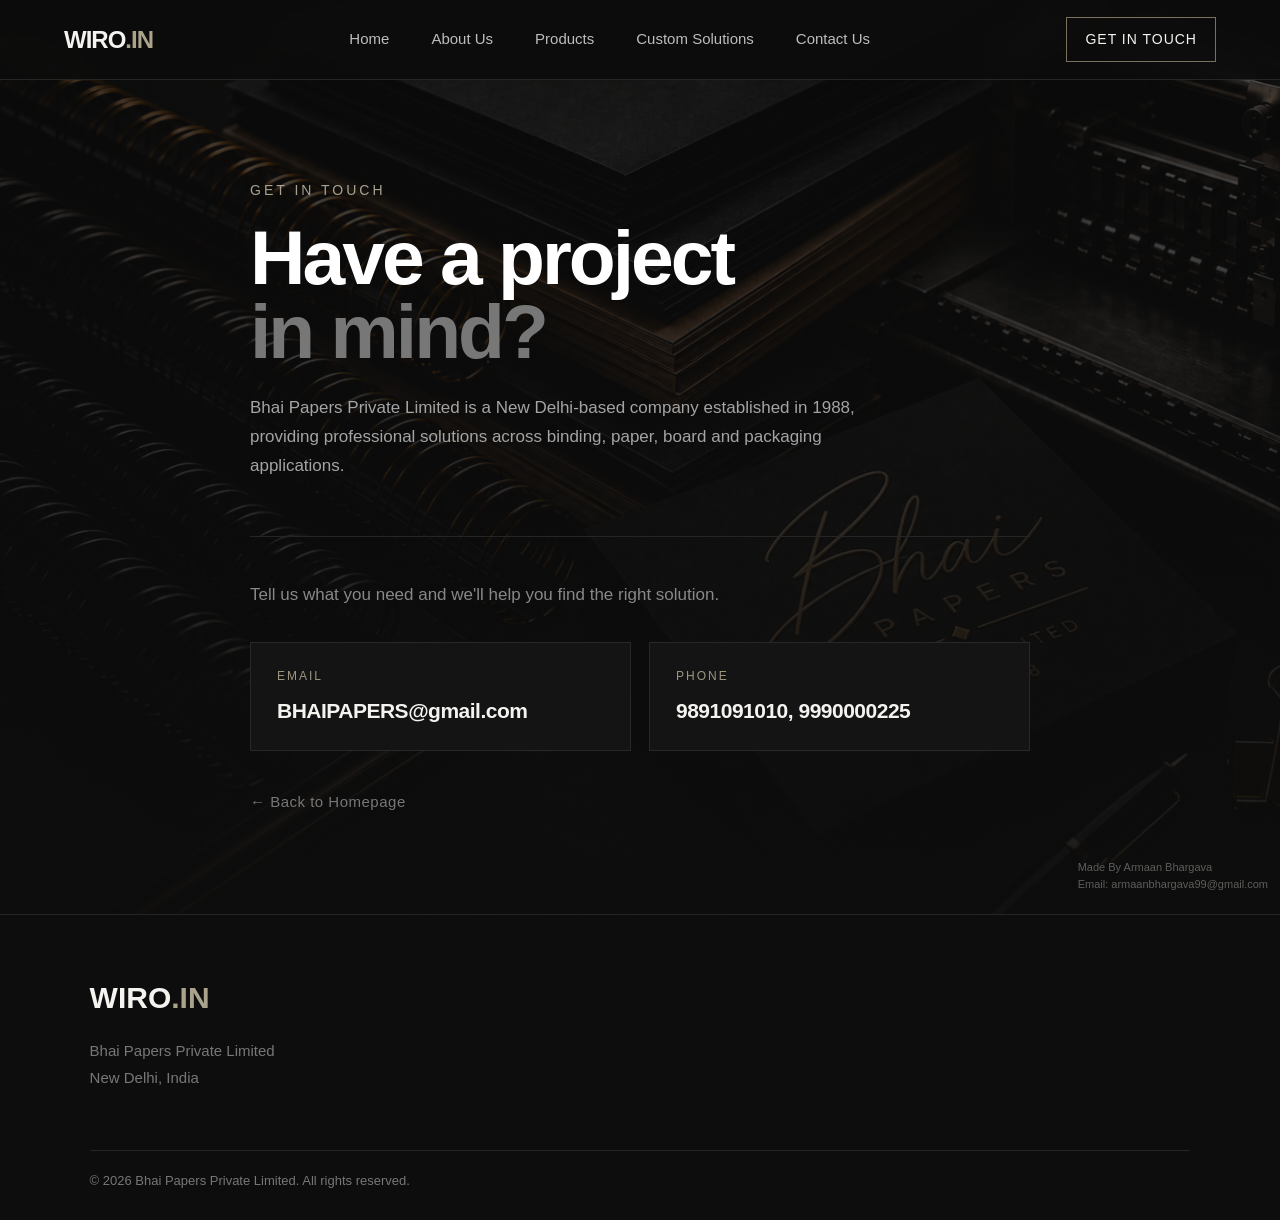
==== contact.html @ 8063e1f9 "Remove Flask and update website" ====
<!DOCTYPE html>
<html lang="en">

<head>
    <meta charset="UTF-8">
    <meta name="viewport" content="width=device-width, initial-scale=1.0">
    <title>Contact | WIRO.IN | Bhai Papers Private Limited</title>
    <link rel="stylesheet" href="static/css/style.css">
</head>

<body class="contact-page">

    <header class="navbar">
        <a href="index.html" class="logo">WIRO<span>.IN</span></a>

        <nav>
            <a href="index.html">Home</a>
            <a href="index.html#about">About Us</a>
            <a href="products.html">Products</a>
            <a href="products.html#custom-solutions">Custom Solutions</a>
            <a href="contact.html">Contact Us</a>
        </nav>

        <a href="contact.html" class="nav-button">Get in Touch</a>
    </header>

    <main>
        <section class="contact-page-hero" aria-labelledby="contact-title">
            <div class="contact-page-inner">
                <div class="contact-page-heading">
                    <div class="section-label">GET IN TOUCH</div>
                    <h1 id="contact-title">Have a project<br><span>in mind?</span></h1>
                    <p class="contact-page-intro">Bhai Papers Private Limited is a New Delhi-based company established in 1988, providing professional solutions across binding, paper, board and packaging applications.</p>
                </div>

                <div class="contact-page-details">
                    <p>Tell us what you need and we'll help you find the right solution.</p>

                    <div class="contact-page-info">
                        <div class="contact-page-info-item">
                            <span class="contact-page-info-label">Email</span>
                            <a href="mailto:BHAIPAPERS@gmail.com" class="contact-page-info-value">BHAIPAPERS@gmail.com</a>
                        </div>

                        <div class="contact-page-info-item">
                            <span class="contact-page-info-label">Phone</span>
                            <a href="tel:9891091010" class="contact-page-info-value">9891091010, 9990000225</a>
                        </div>
                    </div>

                    <a href="index.html" class="contact-page-home">← Back to Homepage</a>
                </div>
            </div>
        </section>
    </main>

    <footer>
        <div class="footer-logo">WIRO<span>.IN</span></div>
        <p>Bhai Papers Private Limited</p>
        <p>New Delhi, India</p>
        <div class="footer-bottom">© 2026 Bhai Papers Private Limited. All rights reserved.</div>
    </footer>

    <div class="site-credit">Made By Armaan Bhargava<br>Email: armaanbhargava99@gmail.com</div>

</body>
</html>
---- static/css/style.css ----
/* =========================================================
   GLOBAL
========================================================= */

* {
    margin: 0;
    padding: 0;
    box-sizing: border-box;
}

html {
    scroll-behavior: smooth;
}

body {
    background: #0d0d0d;
    color: #f4f3ef;
    font-family: Arial, Helvetica, sans-serif;
    font-size: 18px;
    line-height: 1.5;
}

a {
    color: inherit;
    text-decoration: none;
}

section {
    position: relative;
}

.section {
    padding: 140px 7vw;
}

.section-label {
    color: #a7a28f;
    font-size: 14px;
    letter-spacing: 3px;
    text-transform: uppercase;
}


/* =========================================================
   NAVBAR
========================================================= */

.navbar {
    position: fixed;
    top: 0;
    left: 0;

    width: 100%;
    height: 80px;

    padding: 0 5vw;

    display: flex;
    align-items: center;
    justify-content: space-between;

    background: rgba(13, 13, 13, 0.92);

    border-bottom: 1px solid #262626;

    backdrop-filter: blur(12px);

    z-index: 1000;
}

.logo {
    font-size: 24px;
    font-weight: 700;
    letter-spacing: -1px;
}

.logo span {
    color: #aaa28b;
}

.navbar nav {
    display: flex;
    gap: 42px;
}

.navbar nav a {
    font-size: 15px;
    color: #bdbdbd;

    transition: 0.3s;
}

.navbar nav a:hover {
    color: #ffffff;
}

.nav-button {
    border: 1px solid #77715e;

    padding: 11px 18px;

    font-size: 14px;
    text-transform: uppercase;
    letter-spacing: 1px;

    transition: 0.3s;
}

.nav-button:hover {
    background: #f4f3ef;
    color: #0d0d0d;
}


/* =========================================================
   HERO
========================================================= */

.hero {
    min-height: 100vh;

    display: flex;
    align-items: center;
    justify-content: center;

    text-align: center;

    padding: 140px 7vw 100px;

    background-image: url("images/hero-bg.png");
    background-size: cover;
    background-position: center;
    background-repeat: no-repeat;
}


/* Move the entire hero content downward */

.hero-content {
    max-width: 1050px;

    display: flex;
    flex-direction: column;
    align-items: center;

    transform: translateY(100px);
}


/* BHAI PAPERS PRIVATE LIMITED */

.eyebrow {
    order: 1;

    margin-bottom: 20px;

    color: #ffffff;

    font-size: 20px;
    font-weight: 700;

    letter-spacing: 10px;
    text-transform: uppercase;
}


/* MAIN HEADING */

.hero h1 {
    order: 3;

    font-size: clamp(52px, 6.2vw, 92px);

    line-height: 0.94;

    letter-spacing: -4px;

    font-weight: 700;

    color: #ffffff;

    margin-bottom: 42px;
}

.hero h1 span {
    display: block;
}


/* BUTTONS */

.hero-buttons {
    order: 4;

    display: flex;

    justify-content: center;

    gap: 10px;

    margin-bottom: 28px;
}

.button {
    display: inline-block;

    padding: 15px 28px;

    font-size: 14px;

    text-transform: uppercase;

    letter-spacing: 1px;

    border: 1px solid #ffffff;

    transition: 0.3s;

    color: #ffffff;
}

.button-light {
    background: #ffffff;
    color: #0d0d0d;
}

.button-light:hover {
    background: transparent;
    color: #ffffff;
}

.button-outline {
    color: #ffffff;
    border-color: #ffffff;
}

.button-outline:hover {
    background: #ffffff;
    color: #0d0d0d;
}


/* EST. 1988 / NEW DELHI */

.hero-est {
    order: 2;

    display: flex;

    justify-content: center;
    align-items: center;

    gap: 18px;

    color: #ffffff;

    font-size: 13px;

    letter-spacing: 2px;

    margin-bottom: 80px;
}

.hero-est strong {
    color: #ffffff;

    font-size: 20px;
}


/* DESCRIPTION */

.hero-description {
    order: 5;

    max-width: 680px;

    margin: 150px auto 0;

    color: #ffffff;

    font-size: 18px;

    line-height: 1.5;
}


/* =========================================================
   ABOUT
========================================================= */

.about {
    border-top: 1px solid #252525;
}

.about .section-label {
    color: #ffffff;
}

.about-grid {
    display: grid;

    grid-template-columns: 1fr 1fr;

    gap: 100px;

    margin-top: 65px;
}

.about h2 {
    max-width: 650px;

    font-size: clamp(42px, 5vw, 75px);

    line-height: 0.98;

    letter-spacing: -3px;
}

.about h2 span {
    color: #777;
}

.about-copy {
    max-width: 600px;
}

.about-copy p {
    color: #a4a4a4;

    margin-bottom: 24px;

    font-size: 17px;
}

.stats {
    display: grid;

    grid-template-columns: repeat(3, 1fr);

    gap: 20px;

    margin-top: 60px;

    padding-top: 25px;

    border-top: 1px solid #303030;
}

.stat {
    display: flex;

    flex-direction: column;

    gap: 5px;
}

.stat strong {
    font-size: 30px;
}

.stat span {
    color: #777;

    font-size: 13px;

    text-transform: uppercase;

    letter-spacing: 1px;
}


/* =========================================================
   PRODUCTS
========================================================= */

.products {
    border-top: 1px solid #252525;
}

.products .section-label {
    color: #ffffff;
}

.section-heading {
    display: flex;

    justify-content: space-between;

    align-items: end;

    gap: 60px;

    margin-bottom: 70px;
}

.section-heading h2 {
    margin-top: 20px;

    font-size: clamp(42px, 5vw, 72px);

    line-height: 1;

    letter-spacing: -3px;
}

.section-heading h2 span {
    color: #777;
}

.section-heading > p {
    max-width: 400px;

    color: #888;

    font-size: 16px;
}

.product-grid {
    display: grid;

    grid-template-columns: repeat(2, 1fr);

    gap: 25px;
}

.product-grid .product-card:last-child {
    grid-column: 1 / -1;

    max-width: calc(50% - 12.5px);

    margin: 0 auto;
}

.product-card {
    position: relative;

    background: #141414;

    border: 1px solid #282828;

    overflow: hidden;

    transition: 0.4s;
}

.product-card:hover {
    transform: translateY(-6px);

    border-color: #625e50;
}

.product-image {
    position: relative;

    overflow: hidden;

    width: 100%;
    height: 360px;

    background: #111;

    display: flex;

    align-items: center;

    justify-content: center;
}

.product-image img {
    width: 100%;
    height: 100%;

    display: block;

    object-fit: cover;

    object-position: center 26%;

    transition: transform 0.6s ease;
}

.product-card:hover .product-image img {
    transform: scale(1.04);
}

.product-content {
    padding: 35px;
}

.product-content h3 {
    font-size: 25px;

    margin-bottom: 15px;
}

.product-content p {
    color: #888;

    font-size: 16px;

    max-width: 500px;

    margin-bottom: 28px;
}

.product-content a,
.solution-info a {
    font-size: 13px;

    text-transform: uppercase;

    letter-spacing: 1px;

    color: #b7b09a;
}


/* =========================================================
   CUSTOM SOLUTIONS
========================================================= */

.solutions {
    border-top: 1px solid #252525;
}

.solutions-top {
    display: grid;

    grid-template-columns: 1fr 1fr;

    gap: 80px;

    margin-bottom: 70px;
}

.solutions-top h2 {
    margin-top: 20px;

    font-size: clamp(42px, 5vw, 72px);

    line-height: 0.98;

    letter-spacing: -3px;
}

.solutions-top h2 span {
    color: #777;
}

.solutions-top > p {
    align-self: end;

    max-width: 520px;

    color: #888;

    font-size: 17px;
}


/* =========================================================
   EQUAL CUSTOM SOLUTION CARDS
========================================================= */

.solutions-grid {
    display: grid;

    grid-template-columns: repeat(2, minmax(0, 1fr));

    gap: 25px;

    align-items: stretch;
}

.solution-card {
    display: flex;

    flex-direction: column;

    width: 100%;

    height: 100%;

    background: #141414;

    border: 1px solid #282828;

    overflow: hidden;

    transition: 0.4s;
}

.solution-card:hover {
    transform: translateY(-6px);

    border-color: #625e50;
}


/* IMAGE AREA */

.solution-image {
    position: relative;

    width: 100%;

    height: 420px;

    flex-shrink: 0;

    overflow: hidden;

    background: #111;

    display: flex;

    align-items: flex-end;

    padding: 30px;

    color: #aaa;

    font-size: 14px;

    letter-spacing: 2px;
}


/* ACTUAL SOLUTION IMAGE */

.solution-image img {
    position: absolute;

    inset: 0;

    width: 100%;
    height: 100%;

    display: block;

    object-fit: cover;

    object-position: center;

    transition: transform 0.6s ease;
}


/* Keep the card number above the image */

.solution-image span {
    position: relative;

    z-index: 2;

    color: #cccccc;
}


/* Subtle hover zoom */

.solution-card:hover .solution-image img {
    transform: scale(1.03);
}


/* CONTENT AREA */

.solution-info {
    display: flex;

    flex-direction: column;

    flex: 1;

    padding: 30px;
}

.solution-tag {
    color: #9d967f;

    font-size: 12px;

    letter-spacing: 2px;
}

.solution-info h3 {
    margin: 15px 0;

    font-size: 28px;

    line-height: 1.05;
}

.title-with-logo {
    display: flex;

    align-items: center;

    justify-content: flex-start;

    gap: 10px;
}

.title-with-logo h3 {
    margin: 15px 0;
}

.citron-logo {
    flex-shrink: 0;

    height: 64px;

    width: auto;
}

.solution-info p {
    color: #888;

    font-size: 16px;

    margin-bottom: 25px;

    max-width: 650px;
}

.solution-info a {
    margin-top: auto;
}


/* =========================================================
   CONTACT
========================================================= */

.contact {
    border-top: 1px solid #252525;

    background: #121212;
}

.contact-inner {
    display: grid;

    grid-template-columns: 1fr 1fr;

    gap: 100px;

    align-items: end;
}

.contact h2 {
    margin-top: 25px;

    font-size: clamp(50px, 6vw, 90px);

    line-height: 0.9;

    letter-spacing: -4px;
}

.contact h2 span {
    color: #777;
}

.contact-right p {
    max-width: 450px;

    color: #888;

    margin-bottom: 30px;
}

.contact-button {
    display: inline-block;

    padding: 17px 25px;

    border: 1px solid #77715e;

    text-transform: uppercase;

    letter-spacing: 1px;

    font-size: 13px;

    transition: 0.3s;
}

.contact-button:hover {
    background: #f4f3ef;

    color: #0d0d0d;
}


/* =========================================================
   FOOTER
========================================================= */

footer {
    padding: 60px 7vw 30px;

    border-top: 1px solid #252525;

    color: #777;
}

.footer-logo {
    color: #f4f3ef;

    font-size: 30px;

    font-weight: 700;

    margin-bottom: 20px;
}

.footer-logo span {
    color: #aaa28b;
}

footer p {
    font-size: 15px;

    margin-bottom: 5px;
}

.footer-bottom {
    margin-top: 60px;

    padding-top: 20px;

    border-top: 1px solid #252525;

    font-size: 13px;
}


/* =========================================================
   RESPONSIVE
========================================================= */

@media (max-width: 900px) {

    .navbar nav {
        display: none;
    }

    .nav-button {
        display: none;
    }

    .hero h1 {
        letter-spacing: -3px;
    }

    .about-grid,
    .solutions-top,
    .contact-inner {
        grid-template-columns: 1fr;

        gap: 50px;
    }

    .section-heading {
        flex-direction: column;

        align-items: start;
    }

    .product-grid {
        grid-template-columns: 1fr;
    }

    .product-grid .product-card:last-child {
        max-width: 100%;
    }

    .solutions-grid {
        grid-template-columns: 1fr;
    }

    .solution-image {
        height: 350px;
    }

}


@media (max-width: 600px) {

    .section {
        padding: 90px 6vw;
    }

    .hero {
        padding: 120px 6vw 80px;
    }

    .hero h1 {
        font-size: 54px;

        letter-spacing: -3px;
    }

    .eyebrow {
        font-size: 16px;

        letter-spacing: 4px;
    }

    .hero-description {
        font-size: 16px;
    }

    .hero-buttons {
        flex-direction: column;
    }

    .hero-buttons .button {
        width: 100%;
    }

    .hero-est {
        flex-wrap: wrap;

        gap: 10px;

        margin-bottom: 30px;
    }

    .stats {
        grid-template-columns: 1fr;
    }

    .product-image {
        height: 280px;
    }

    .solutions-top h2,
    .section-heading h2 {
        letter-spacing: -2px;
    }

    .contact h2 {
        letter-spacing: -3px;
    }

    .solution-image {
        height: 280px;
    }

}


/* =========================================================
   PRODUCTS PAGE
========================================================= */

.products-hero {
    min-height: 62vh;
    display: flex;
    align-items: center;
    justify-content: center;
    padding: 160px 7vw 90px;
    text-align: center;
    background: linear-gradient(rgba(13, 13, 13, 0.72), rgba(13, 13, 13, 0.94)), url("images/hero-bg.png") center / cover no-repeat;
}

.products-hero-content {
    max-width: 860px;
}

.products-hero .section-label {
    margin-bottom: 28px;
    color: #d6cfb9;
}

body.products-page .logo {
    font-size: 25px;
}

body.products-page .navbar nav a {
    font-size: 16px;
}

body.products-page .nav-button {
    font-size: 15px;
}

body.products-page .section-label {
    font-size: 15px;
}

body.products-page footer p {
    font-size: 16px;
}

body.products-page .footer-logo {
    font-size: 31px;
}

body.products-page .footer-bottom {
    font-size: 14px;
}

.products-hero h1 {
    margin-bottom: 24px;
    color: #ffffff;
    font-size: clamp(58px, 8vw, 112px);
    line-height: 0.9;
    letter-spacing: -5px;
}

.products-hero p:last-child {
    max-width: 560px;
    margin: 0 auto;
    color: #d0d0d0;
    font-size: 20px;
}

.catalogue,
.products-custom {
    border-top: 1px solid #252525;
}

.catalogue-heading {
    margin-bottom: 70px;
}

.catalogue-heading h2 {
    margin-top: 20px;
    font-size: clamp(42px, 5vw, 72px);
    line-height: 0.98;
    letter-spacing: -3px;
}

.catalogue-heading h2 span {
    color: #777;
}

.catalogue-list {
    display: grid;
    gap: 28px;
}

.catalogue-card {
    display: grid;
    grid-template-columns: minmax(0, 1.25fr) minmax(290px, 0.75fr);
    min-height: 430px;
    overflow: hidden;
    background: #141414;
    border: 1px solid #282828;
    scroll-margin-top: 105px;
    transition: border-color 0.35s, transform 0.35s;
}

.catalogue-card:nth-child(even) {
    grid-template-columns: minmax(290px, 0.75fr) minmax(0, 1.25fr);
}

.catalogue-card:nth-child(even) .catalogue-image {
    order: 2;
}

.catalogue-card:hover,
.products-custom-card:hover {
    border-color: #625e50;
    transform: translateY(-4px);
}

.catalogue-image,
.products-custom-image {
    position: relative;
    overflow: hidden;
    background: #111;
}

.catalogue-image {
    min-height: 430px;
}

.catalogue-image img,
.products-custom-image img {
    width: 100%;
    height: 100%;
    display: block;
    object-fit: cover;
    object-position: center;
    transition: transform 0.55s ease;
}

.catalogue-image span,
.products-custom-image span {
    position: absolute;
    top: 25px;
    left: 25px;
    z-index: 1;
    color: #e0d9c6;
    font-size: 14px;
    letter-spacing: 2px;
}

.catalogue-card:hover img,
.products-custom-card:hover img {
    transform: scale(1.03);
}

.catalogue-content,
.products-custom-content {
    display: flex;
    flex-direction: column;
    justify-content: center;
    padding: 52px;
}

.catalogue-kicker {
    display: block;
    margin-bottom: 20px;
    color: #9d967f;
    font-size: 13px;
    letter-spacing: 2px;
}

.card-title {
    display: block;
    margin-bottom: 18px;
    color: #f4f3ef;
    font-size: clamp(28px, 3vw, 42px);
    font-weight: 700;
    line-height: 1;
    letter-spacing: -1.5px;
}

.card-description {
    max-width: 480px;
    color: #929292;
    font-size: 18px;
}

.card-list {
    max-width: 480px;
    margin-top: 16px;
    padding-left: 18px;
    color: #929292;
    font-size: 17px;
    line-height: 1.7;
}

.spec-table-toggle {
    margin-top: 20px;
}

.spec-table-button {
    display: inline-flex;
    align-items: center;
    gap: 8px;
    color: #b7b09a;
    font-size: 13px;
    letter-spacing: 1.4px;
    text-transform: uppercase;
    cursor: pointer;
    list-style: none;
    transition: color 0.3s;
}

.spec-table-button::-webkit-details-marker {
    display: none;
}

.spec-table-button::before {
    content: "▸";
    display: inline-block;
    font-size: 10px;
    transition: transform 0.3s;
}

.spec-table-toggle[open] .spec-table-button::before {
    transform: rotate(90deg);
}

.spec-table-button:hover,
.spec-table-button:focus-visible {
    color: #f4f3ef;
}

.spec-table-wrap {
    max-width: 700px;
    margin-top: 18px;
    overflow-x: auto;
}

.spec-table {
    width: 100%;
    border-collapse: collapse;
    background: #141414;
    border: 1px solid #282828;
}

.spec-table td,
.spec-table th {
    border: 1px solid #282828;
    height: 44px;
    min-width: 44px;
    padding: 10px 14px;
    font-size: 14px;
    color: #d0d0d0;
    text-align: left;
    white-space: nowrap;
}

.spec-table thead th {
    background: #1c1c1c;
    color: #f4f3ef;
    font-size: 12px;
    letter-spacing: 1px;
    text-transform: uppercase;
    white-space: nowrap;
}

.spec-table tbody td:last-child {
    white-space: normal;
    min-width: 220px;
}

.card-contact-block {
    display: flex;
    flex-wrap: wrap;
    align-items: center;
    gap: 18px;
    margin-top: 28px;
}

.card-contact {
    display: inline-flex;
    align-items: center;
    padding: 13px 17px;
    border: 1px solid #77715e;
    color: #d6cfb9;
    font-size: 13px;
    letter-spacing: 1.4px;
    text-transform: uppercase;
    transition: background 0.3s, color 0.3s;
    position: relative;
    top: 26px;
}

.card-contact:hover,
.card-contact:focus-visible {
    background: #f4f3ef;
    color: #0d0d0d;
}

.card-contact-info {
    display: flex;
    flex-direction: column;
    gap: 4px;
    font-size: 16px;
    color: #a4a4a4;
}

.card-contact-info a:hover {
    color: #f4f3ef;
}

.products-custom-grid {
    display: grid;
    grid-template-columns: repeat(2, minmax(0, 1fr));
    gap: 25px;
}

.products-custom-card {
    display: flex;
    flex-direction: column;
    min-width: 0;
    overflow: hidden;
    background: #141414;
    border: 1px solid #282828;
    scroll-margin-top: 105px;
    transition: border-color 0.35s, transform 0.35s;
}

.products-custom-image {
    height: 390px;
    flex: 0 0 390px;
}

.products-custom-content {
    flex: 1;
    justify-content: flex-start;
    min-height: 250px;
    padding: 36px;
}

@media (max-width: 900px) {
    .catalogue-card,
    .catalogue-card:nth-child(even) {
        grid-template-columns: 1fr;
    }

    .catalogue-card:nth-child(even) .catalogue-image {
        order: 0;
    }

    .catalogue-image {
        min-height: 350px;
        height: 350px;
    }

    .catalogue-content {
        padding: 38px;
    }

    .products-custom-image {
        height: 330px;
        flex-basis: 330px;
    }
}

@media (max-width: 600px) {
    .products-hero {
        min-height: 54vh;
        padding: 135px 6vw 75px;
    }

    .products-hero h1 {
        letter-spacing: -3px;
    }

    .products-hero p:last-child {
        font-size: 18px;
    }

    .catalogue-heading {
        margin-bottom: 45px;
    }

    .catalogue-heading h2 {
        letter-spacing: -2px;
    }

    .catalogue-list {
        gap: 20px;
    }

    .catalogue-image {
        min-height: 270px;
        height: 270px;
    }

    .catalogue-content,
    .products-custom-content {
        min-height: 0;
        padding: 30px;
    }

    .card-title {
        font-size: 30px;
    }

    .products-custom-grid {
        grid-template-columns: 1fr;
        gap: 20px;
    }

    .products-custom-image {
        height: 280px;
        flex-basis: 280px;
    }
}


/* =========================================================
   CONTACT PAGE
========================================================= */

.contact-page-hero {
    min-height: 100vh;
    display: flex;
    align-items: center;
    padding: 180px 7vw 100px;
    background: linear-gradient(rgba(13, 13, 13, 0.72), rgba(13, 13, 13, 0.94)), url("images/hero-bg.png") center / cover no-repeat;
}

.contact-page-inner {
    max-width: 780px;
    margin: 0 auto;
    width: 100%;
}

.contact-page-heading h1 {
    margin: 20px 0 26px;
    font-size: clamp(48px, 6vw, 84px);
    line-height: 0.96;
    letter-spacing: -3px;
    color: #ffffff;
}

.contact-page-heading h1 span {
    color: #777;
}

.contact-page-intro {
    max-width: 620px;
    margin-bottom: 10px;
    color: #a4a4a4;
    font-size: 17px;
    line-height: 1.7;
}

.contact-page-details {
    margin-top: 55px;
    padding-top: 45px;
    border-top: 1px solid #252525;
}

.contact-page-details > p {
    max-width: 480px;
    margin-bottom: 34px;
    color: #888;
    font-size: 17px;
}

.contact-page-info {
    display: grid;
    grid-template-columns: repeat(2, minmax(0, 1fr));
    gap: 18px;
    margin-bottom: 40px;
}

.contact-page-info-item {
    padding: 24px 26px;
    background: #141414;
    border: 1px solid #282828;
    transition: border-color 0.3s;
}

.contact-page-info-item:hover {
    border-color: #625e50;
}

.contact-page-info-label {
    display: block;
    margin-bottom: 10px;
    color: #9d967f;
    font-size: 12px;
    letter-spacing: 2px;
    text-transform: uppercase;
}

.contact-page-info-value {
    display: inline-block;
    color: #f4f3ef;
    font-size: 21px;
    font-weight: 700;
    letter-spacing: -0.5px;
    word-break: break-word;
    transition: color 0.3s;
}

.contact-page-info-value:hover {
    color: #d6cfb9;
}

.contact-page-button {
    display: inline-flex;
    align-items: center;
    gap: 10px;
    padding: 17px 25px;
    border: 1px solid #77715e;
    color: #f4f3ef;
    font-size: 14px;
    text-transform: uppercase;
    letter-spacing: 1px;
    transition: 0.3s;
}

.contact-page-button:hover {
    background: #f4f3ef;
    color: #0d0d0d;
}

.contact-page-home {
    display: block;
    margin-top: 30px;
    color: #777;
    font-size: 15px;
    letter-spacing: 0.5px;
    transition: color 0.3s;
}

.contact-page-home:hover {
    color: #f4f3ef;
}

@media (max-width: 600px) {
    .contact-page-hero {
        padding: 140px 6vw 80px;
    }

    .contact-page-heading h1 {
        letter-spacing: -2px;
    }

    .contact-page-info {
        grid-template-columns: 1fr;
    }

    .contact-page-details {
        margin-top: 40px;
        padding-top: 35px;
    }
}

.site-credit {
    position: fixed;

    right: 12px;

    bottom: 8px;

    font-size: 11px;

    color: rgba(244, 243, 239, 0.35);

    z-index: 999;

    pointer-events: none;
}
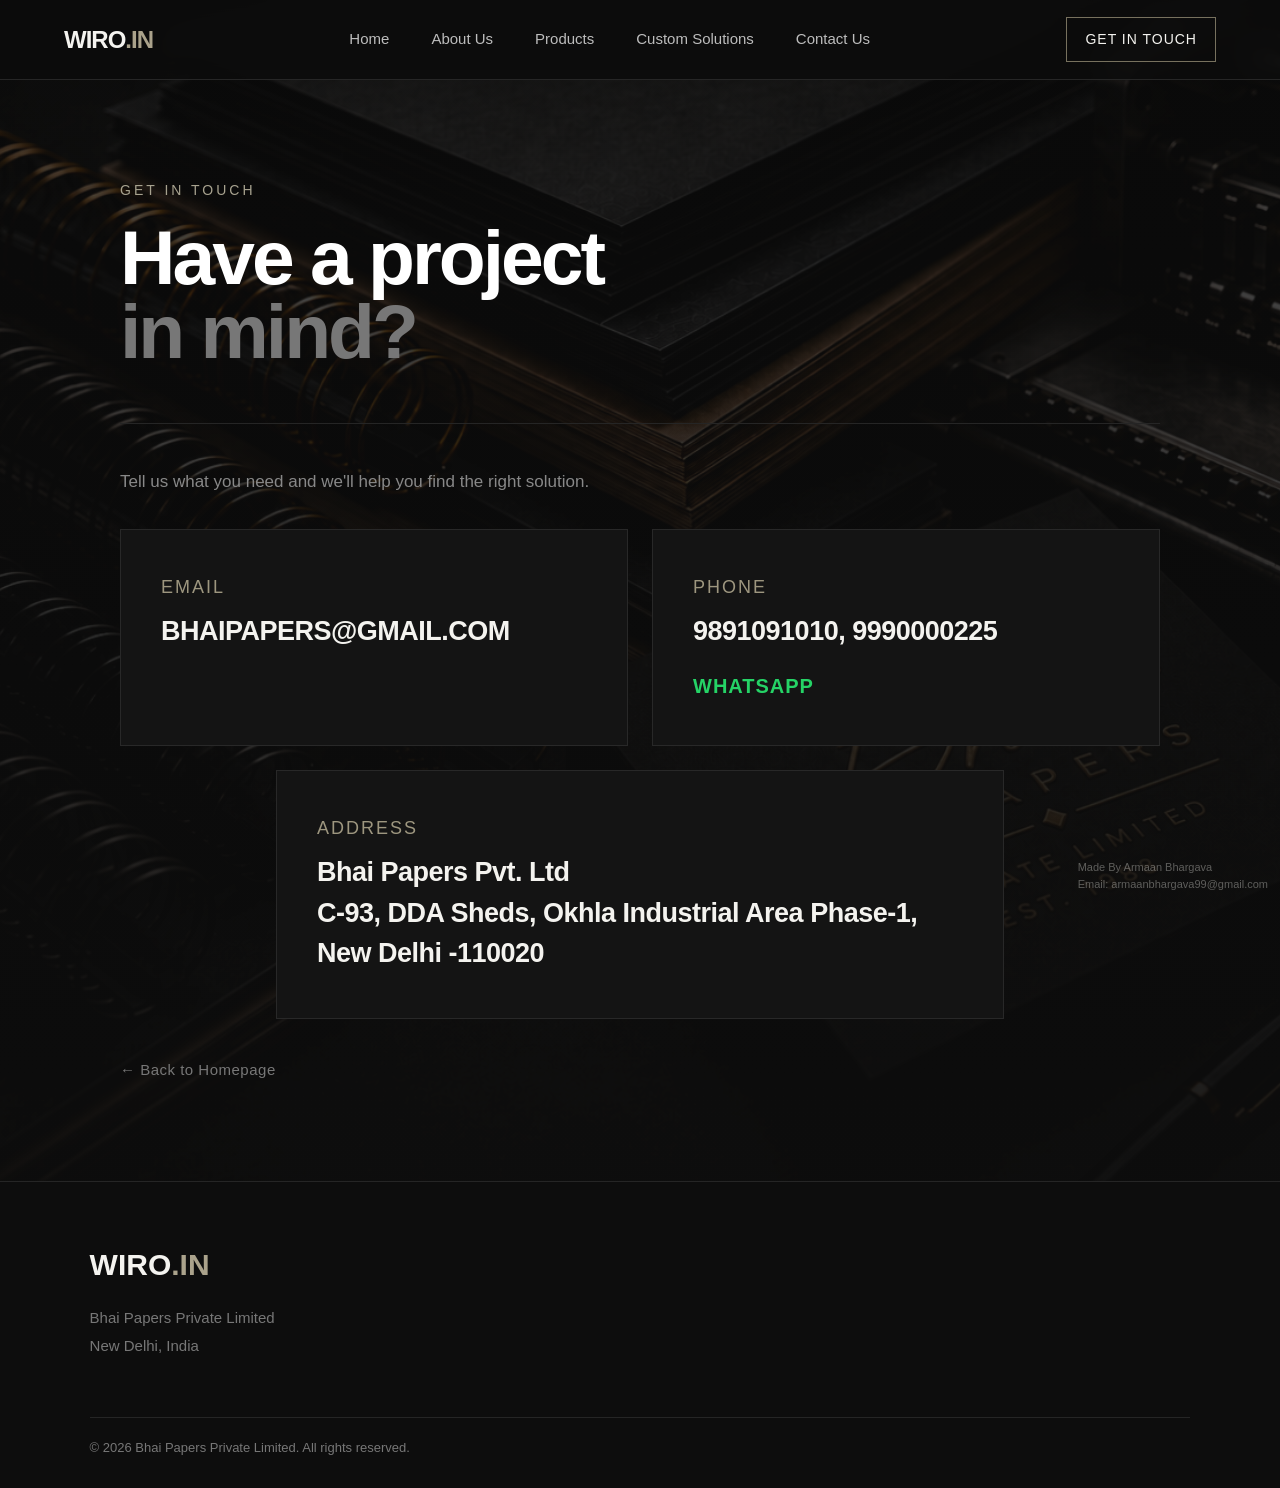
==== commit 6244c4c9: "Improve mobile image display, contact page layout, and add WhatsApp contact - Fit product/solution/c" ====
--- a/contact.html
+++ b/contact.html
@@ -30,7 +30,6 @@
                 <div class="contact-page-heading">
                     <div class="section-label">GET IN TOUCH</div>
                     <h1 id="contact-title">Have a project<br><span>in mind?</span></h1>
-                    <p class="contact-page-intro">Bhai Papers Private Limited is a New Delhi-based company established in 1988, providing professional solutions across binding, paper, board and packaging applications.</p>
                 </div>
 
                 <div class="contact-page-details">
@@ -39,12 +38,20 @@
                     <div class="contact-page-info">
                         <div class="contact-page-info-item">
                             <span class="contact-page-info-label">Email</span>
-                            <a href="mailto:BHAIPAPERS@gmail.com" class="contact-page-info-value">BHAIPAPERS@gmail.com</a>
+                            <a href="mailto:BHAIPAPERS@gmail.com" class="contact-page-info-value">BHAIPAPERS@GMAIL.COM</a>
                         </div>
 
                         <div class="contact-page-info-item">
                             <span class="contact-page-info-label">Phone</span>
                             <a href="tel:9891091010" class="contact-page-info-value">9891091010, 9990000225</a>
+                            <a href="https://wa.me/919891091010" target="_blank" rel="noopener" class="whatsapp-button">
+                                WhatsApp
+                            </a>
+                        </div>
+
+                        <div class="contact-page-info-item">
+                            <span class="contact-page-info-label">Address</span>
+                            <span class="contact-page-info-value">Bhai Papers Pvt. Ltd<br>C-93, DDA Sheds, Okhla Industrial Area Phase-1,<br>New Delhi -110020</span>
                         </div>
                     </div>
 
--- a/static/css/style.css
+++ b/static/css/style.css
@@ -419,17 +419,13 @@
 .product-grid {
     display: grid;
 
-    grid-template-columns: repeat(2, 1fr);
+    grid-template-columns: repeat(2, minmax(0, 1fr));
 
     gap: 25px;
 }
 
-.product-grid .product-card:last-child {
-    grid-column: 1 / -1;
-
-    max-width: calc(50% - 12.5px);
-
-    margin: 0 auto;
+.product-placeholder {
+    visibility: hidden;
 }
 
 .product-card {
@@ -874,8 +870,8 @@
         grid-template-columns: 1fr;
     }
 
-    .product-grid .product-card:last-child {
-        max-width: 100%;
+    .product-placeholder {
+        display: none;
     }
 
     .solutions-grid {
@@ -884,6 +880,13 @@
 
     .solution-image {
         height: 350px;
+    }
+
+    .product-image img,
+    .solution-image img,
+    .catalogue-image img,
+    .products-custom-image img {
+        object-fit: contain;
     }
 
 }
@@ -1385,7 +1388,7 @@
 }
 
 .contact-page-inner {
-    max-width: 780px;
+    max-width: 1040px;
     margin: 0 auto;
     width: 100%;
 }
@@ -1426,15 +1429,21 @@
 .contact-page-info {
     display: grid;
     grid-template-columns: repeat(2, minmax(0, 1fr));
-    gap: 18px;
+    gap: 24px;
     margin-bottom: 40px;
 }
 
 .contact-page-info-item {
-    padding: 24px 26px;
+    padding: 44px 40px;
     background: #141414;
     border: 1px solid #282828;
     transition: border-color 0.3s;
+}
+
+.contact-page-info-item:nth-child(3) {
+    grid-column: 1 / -1;
+    width: 70%;
+    margin: 0 auto;
 }
 
 .contact-page-info-item:hover {
@@ -1445,7 +1454,7 @@
     display: block;
     margin-bottom: 10px;
     color: #9d967f;
-    font-size: 12px;
+    font-size: 18px;
     letter-spacing: 2px;
     text-transform: uppercase;
 }
@@ -1453,7 +1462,7 @@
 .contact-page-info-value {
     display: inline-block;
     color: #f4f3ef;
-    font-size: 21px;
+    font-size: 27px;
     font-weight: 700;
     letter-spacing: -0.5px;
     word-break: break-word;
@@ -1462,6 +1471,26 @@
 
 .contact-page-info-value:hover {
     color: #d6cfb9;
+}
+
+.whatsapp-button {
+    display: flex;
+    align-items: center;
+    gap: 6px;
+    width: fit-content;
+    margin-top: 20px;
+    margin-right: auto;
+    padding: 0;
+    color: #25d366;
+    font-size: 20px;
+    font-weight: 700;
+    letter-spacing: 1px;
+    text-transform: uppercase;
+    transition: 0.3s;
+}
+
+.whatsapp-button:hover {
+    color: #1ebe5b;
 }
 
 .contact-page-button {
@@ -1508,6 +1537,10 @@
         grid-template-columns: 1fr;
     }
 
+    .contact-page-info-item:nth-child(3) {
+        width: 100%;
+    }
+
     .contact-page-details {
         margin-top: 40px;
         padding-top: 35px;
